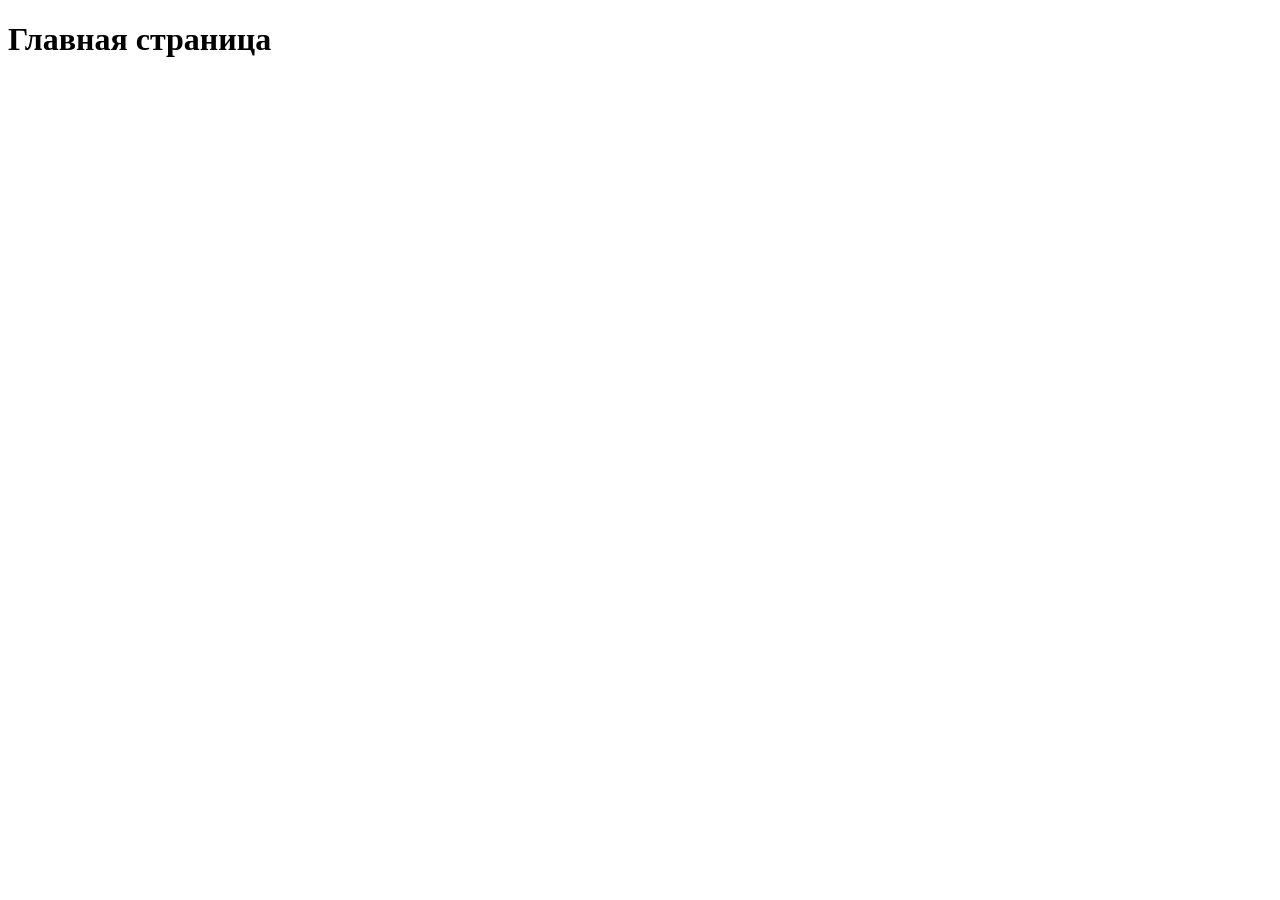
==== index.html @ 914932fd "Начальный проект" ====
<!DOCTYPE html>
<html>
<head>
    <meta charset="UTF-8">
    <title>Командный проект</title>
</head>
<body>
    <h1>Главная страница</h1>
    <ul>
        <!-- Ссылки участников -->
    </ul>
</body>
</html>
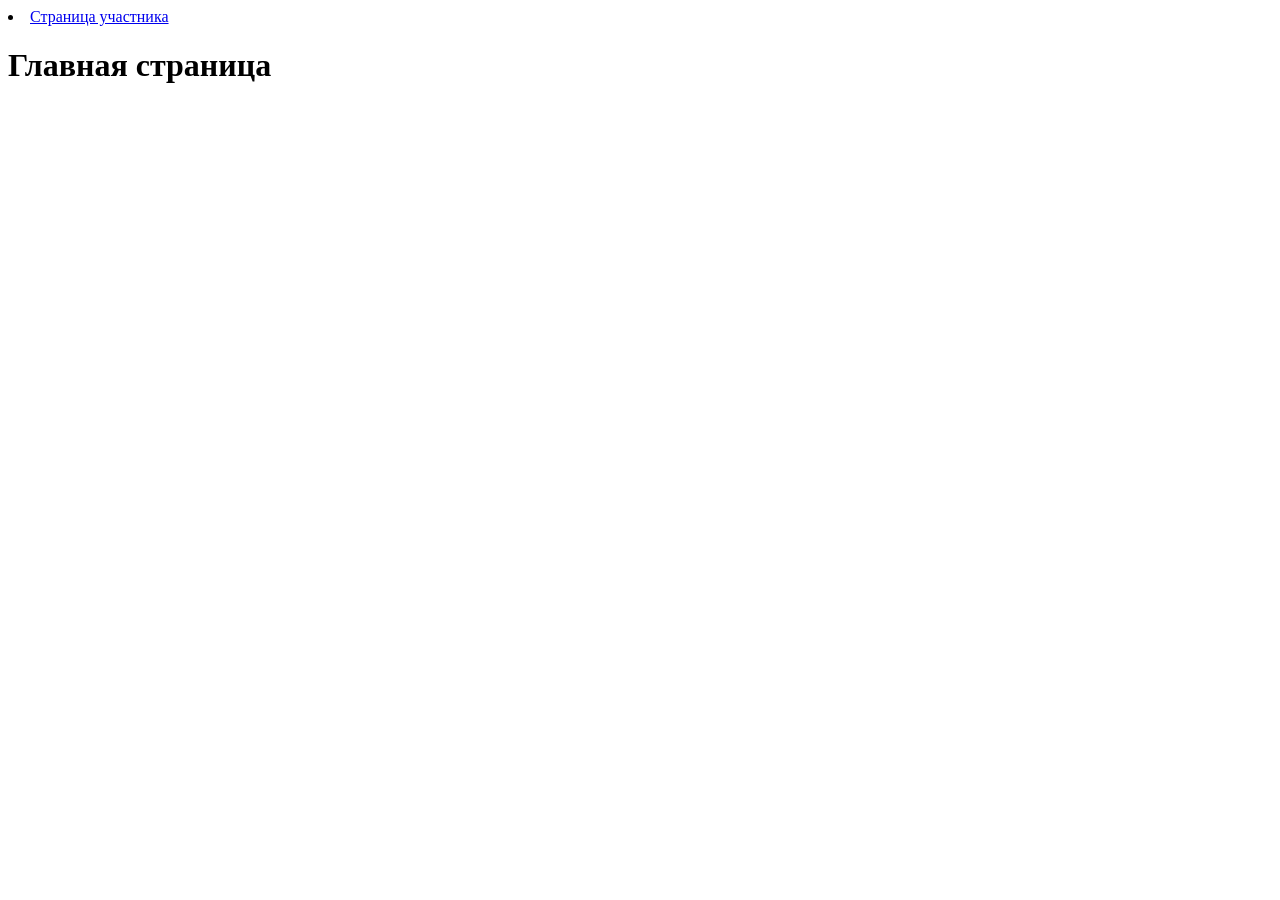
==== commit 87f53f59: "Добавлена страница участника" ====
--- a/index.html
+++ b/index.html
@@ -1,13 +1,14 @@
 <!DOCTYPE html>
 <html>
-<head>
-    <meta charset="UTF-8">
+  <head>
+    <meta charset="UTF-8" />
     <title>Командный проект</title>
-</head>
-<body>
+    <li><a href="participant1.html">Страница участника</a></li>
+  </head>
+  <body>
     <h1>Главная страница</h1>
     <ul>
-        <!-- Ссылки участников -->
+      <!-- Ссылки участников -->
     </ul>
-</body>
-</html>+  </body>
+</html>
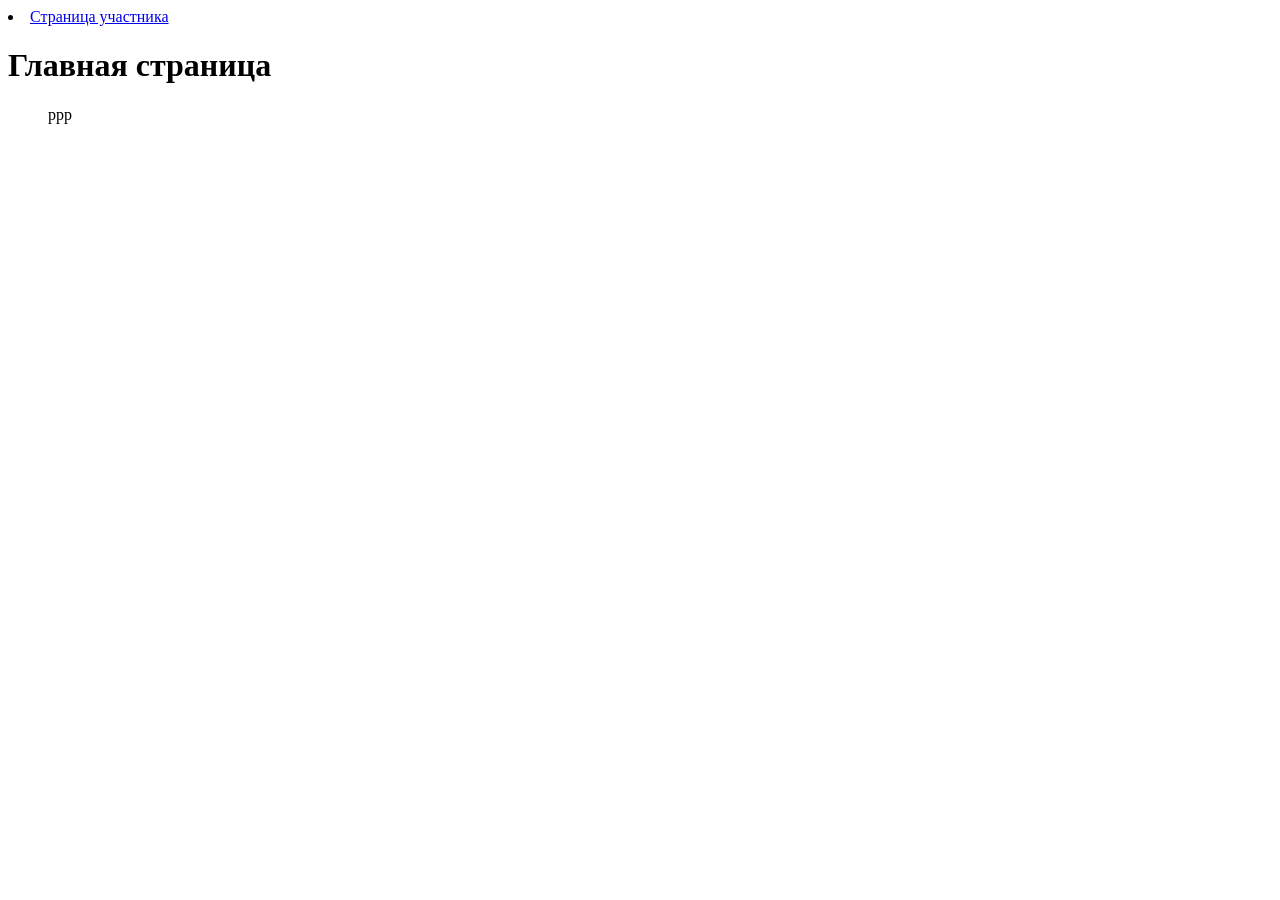
==== commit 2376e8fc: "Issue #1 орындалды" ====
--- a/index.html
+++ b/index.html
@@ -8,6 +8,7 @@
   <body>
     <h1>Главная страница</h1>
     <ul>
+        ррр
       <!-- Ссылки участников -->
     </ul>
   </body>
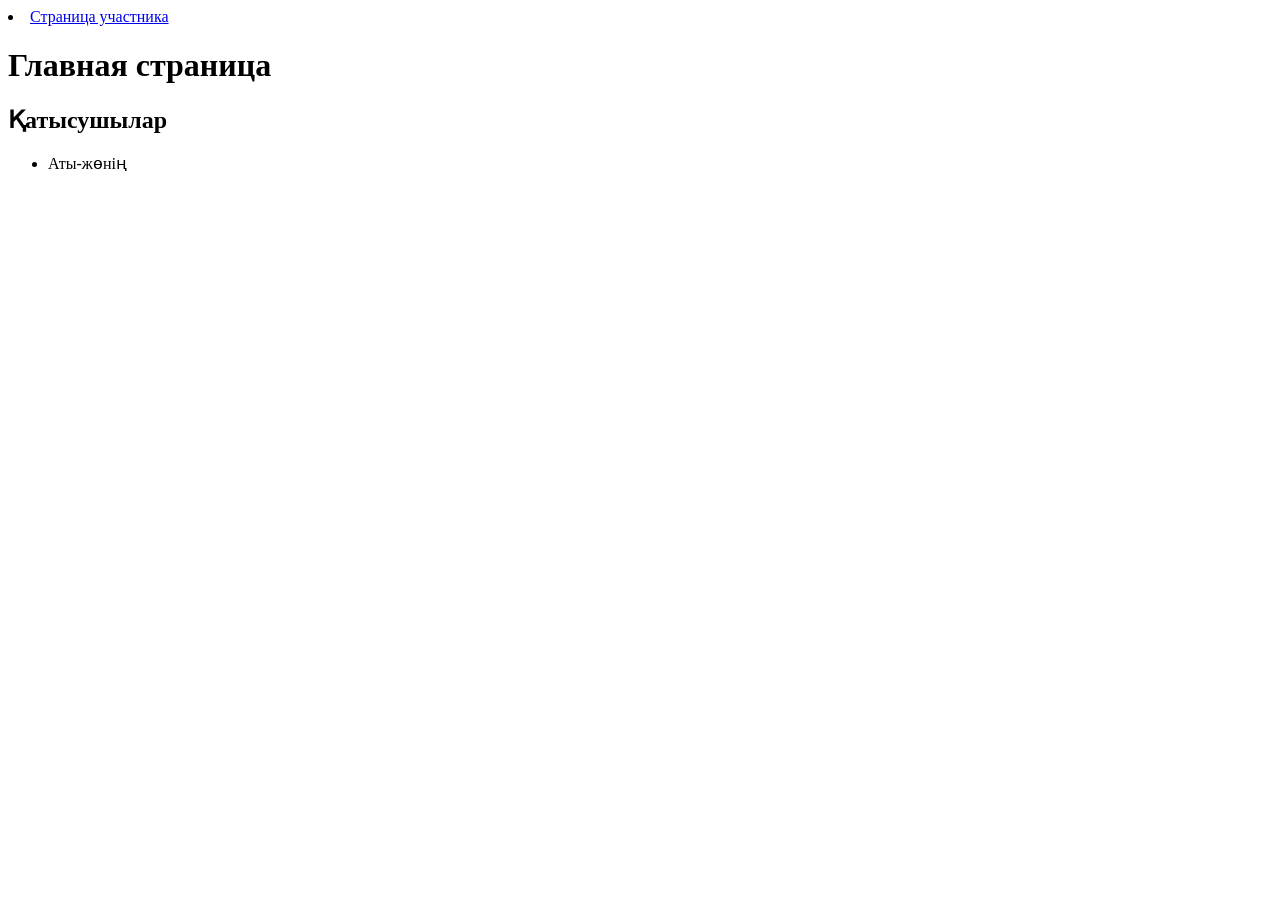
==== commit b085606d: "Update index.html" ====
--- a/index.html
+++ b/index.html
@@ -7,8 +7,12 @@
   </head>
   <body>
     <h1>Главная страница</h1>
+<h2>Қатысушылар</h2>
+<ul>
+  <li>Аты-жөнің</li>
+</ul>
     <ul>
-        ррр
+      
       <!-- Ссылки участников -->
     </ul>
   </body>
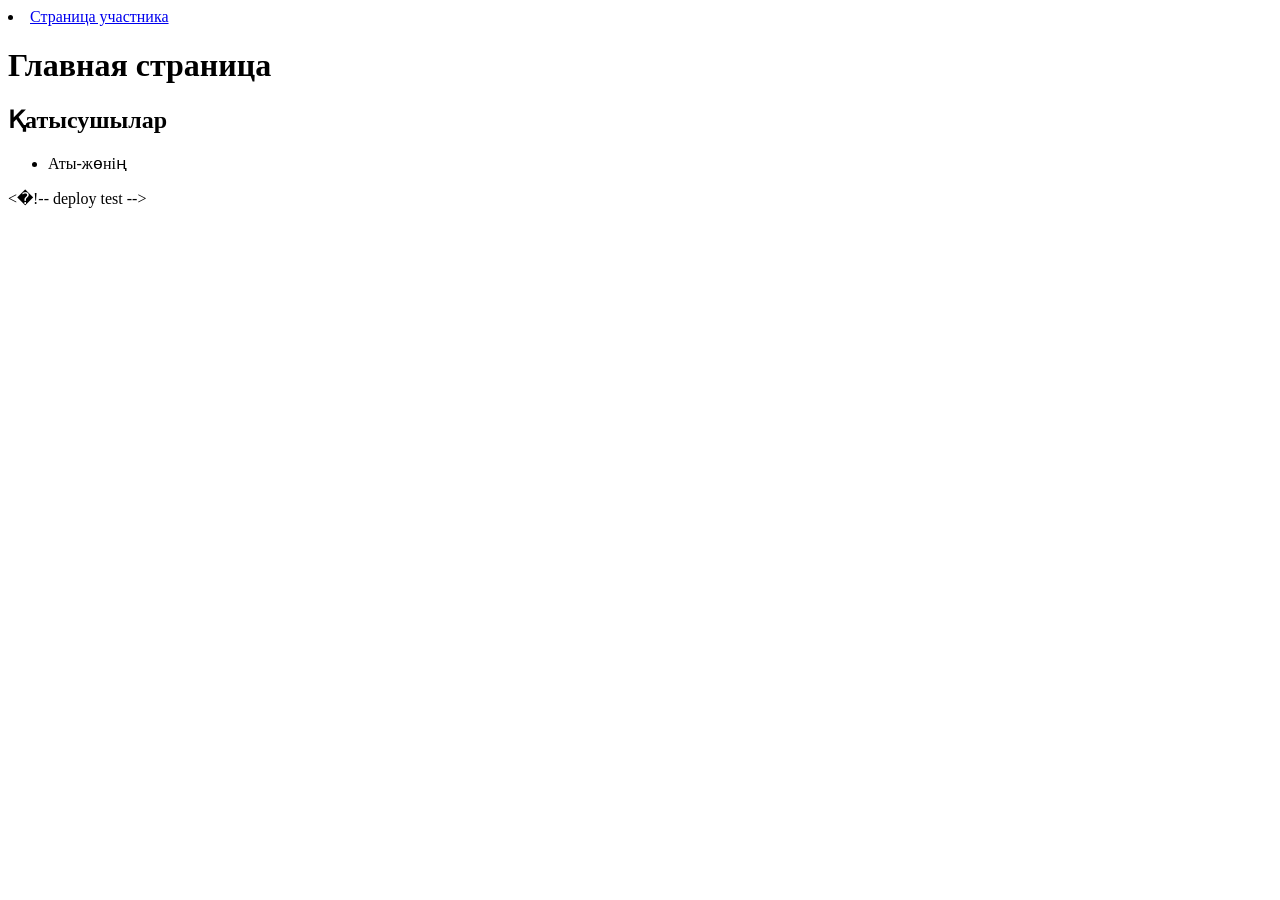
==== commit 37b7ef6a: "chore: trigger deploy" ====
--- a/index.html
+++ b/index.html
@@ -1,19 +1,21 @@
-<!DOCTYPE html>
-<html>
-  <head>
-    <meta charset="UTF-8" />
-    <title>Командный проект</title>
-    <li><a href="participant1.html">Страница участника</a></li>
-  </head>
-  <body>
-    <h1>Главная страница</h1>
-<h2>Қатысушылар</h2>
-<ul>
-  <li>Аты-жөнің</li>
-</ul>
-    <ul>
-      
-      <!-- Ссылки участников -->
-    </ul>
-  </body>
-</html>
+<!DOCTYPE html>
+<html>
+  <head>
+    <meta charset="UTF-8" />
+    <title>Командный проект</title>
+    <li><a href="participant1.html">Страница участника</a></li>
+  </head>
+  <body>
+    <h1>Главная страница</h1>
+<h2>Қатысушылар</h2>
+<ul>
+  <li>Аты-жөнің</li>
+</ul>
+    <ul>
+
+    </ul>
+  </body>
+</html>
+< ! - -   d e p l o y   t e s t   - - > + 
+ 
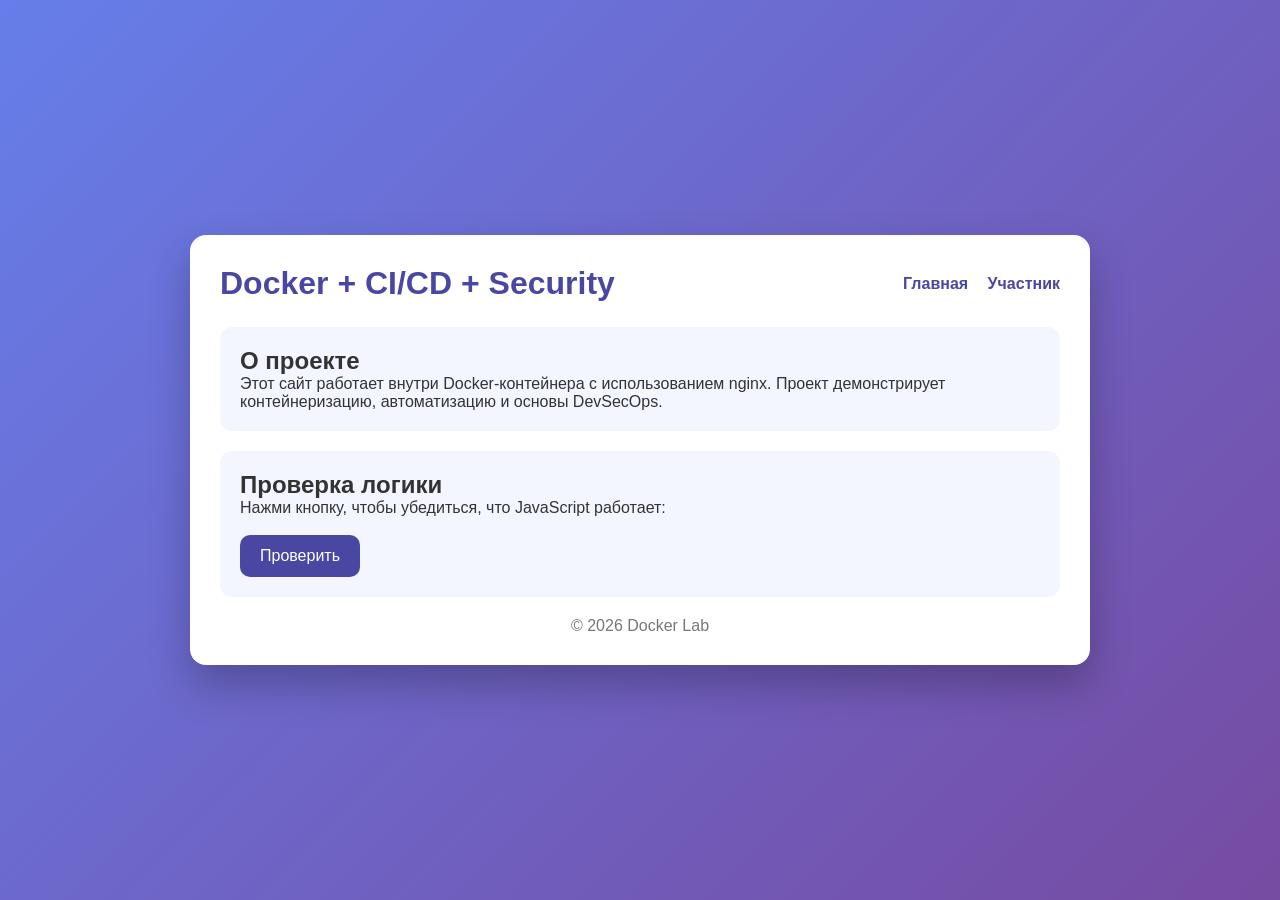
==== commit cf21c379: "Docker lab with website" ====
--- a/index.html
+++ b/index.html
@@ -1,21 +1,41 @@
-<!DOCTYPE html>
-<html>
-  <head>
-    <meta charset="UTF-8" />
-    <title>Командный проект</title>
-    <li><a href="participant1.html">Страница участника</a></li>
-  </head>
-  <body>
-    <h1>Главная страница</h1>
-<h2>Қатысушылар</h2>
-<ul>
-  <li>Аты-жөнің</li>
-</ul>
-    <ul>
-
-    </ul>
-  </body>
-</html>
-< ! - -   d e p l o y   t e s t   - - > - 
- +<!DOCTYPE html>
+<html lang="ru">
+<head>
+  <meta charset="UTF-8">
+  <title>Docker Lab</title>
+  <link rel="stylesheet" href="style.css">
+</head>
+<body>
+
+<div class="container">
+  <header>
+    <h1>Docker + CI/CD + Security</h1>
+    <nav>
+      <a href="index.html">Главная</a>
+      <a href="participant1.html">Участник</a>
+    </nav>
+  </header>
+
+  <div class="card">
+    <h2>О проекте</h2>
+    <p>
+      Этот сайт работает внутри Docker-контейнера с использованием nginx.
+      Проект демонстрирует контейнеризацию, автоматизацию и основы DevSecOps.
+    </p>
+  </div>
+
+  <div class="card">
+    <h2>Проверка логики</h2>
+    <p>Нажми кнопку, чтобы убедиться, что JavaScript работает:</p>
+    <br>
+    <button onclick="showMessage()">Проверить</button>
+  </div>
+
+  <footer>
+    <p>© 2026 Docker Lab</p>
+  </footer>
+</div>
+
+<script src="script.js"></script>
+</body>
+</html>
--- a/style.css
+++ b/style.css
@@ -0,0 +1,73 @@
+* {
+  margin: 0;
+  padding: 0;
+  box-sizing: border-box;
+  font-family: "Segoe UI", sans-serif;
+}
+
+body {
+  min-height: 100vh;
+  background: linear-gradient(135deg, #667eea, #764ba2);
+  display: flex;
+  justify-content: center;
+  align-items: center;
+  color: #333;
+}
+
+.container {
+  background: #fff;
+  width: 900px;
+  max-width: 95%;
+  border-radius: 16px;
+  padding: 30px;
+  box-shadow: 0 20px 40px rgba(0,0,0,0.25);
+}
+
+header {
+  display: flex;
+  justify-content: space-between;
+  align-items: center;
+  margin-bottom: 25px;
+}
+
+header h1 {
+  color: #4a47a3;
+}
+
+nav a {
+  text-decoration: none;
+  margin-left: 15px;
+  color: #4a47a3;
+  font-weight: 600;
+}
+
+nav a:hover {
+  text-decoration: underline;
+}
+
+.card {
+  background: #f4f6ff;
+  padding: 20px;
+  border-radius: 12px;
+  margin-bottom: 20px;
+}
+
+button {
+  padding: 12px 20px;
+  background: #4a47a3;
+  border: none;
+  border-radius: 10px;
+  color: white;
+  font-size: 16px;
+  cursor: pointer;
+}
+
+button:hover {
+  background: #3733a5;
+}
+
+footer {
+  text-align: center;
+  margin-top: 20px;
+  color: #777;
+}
